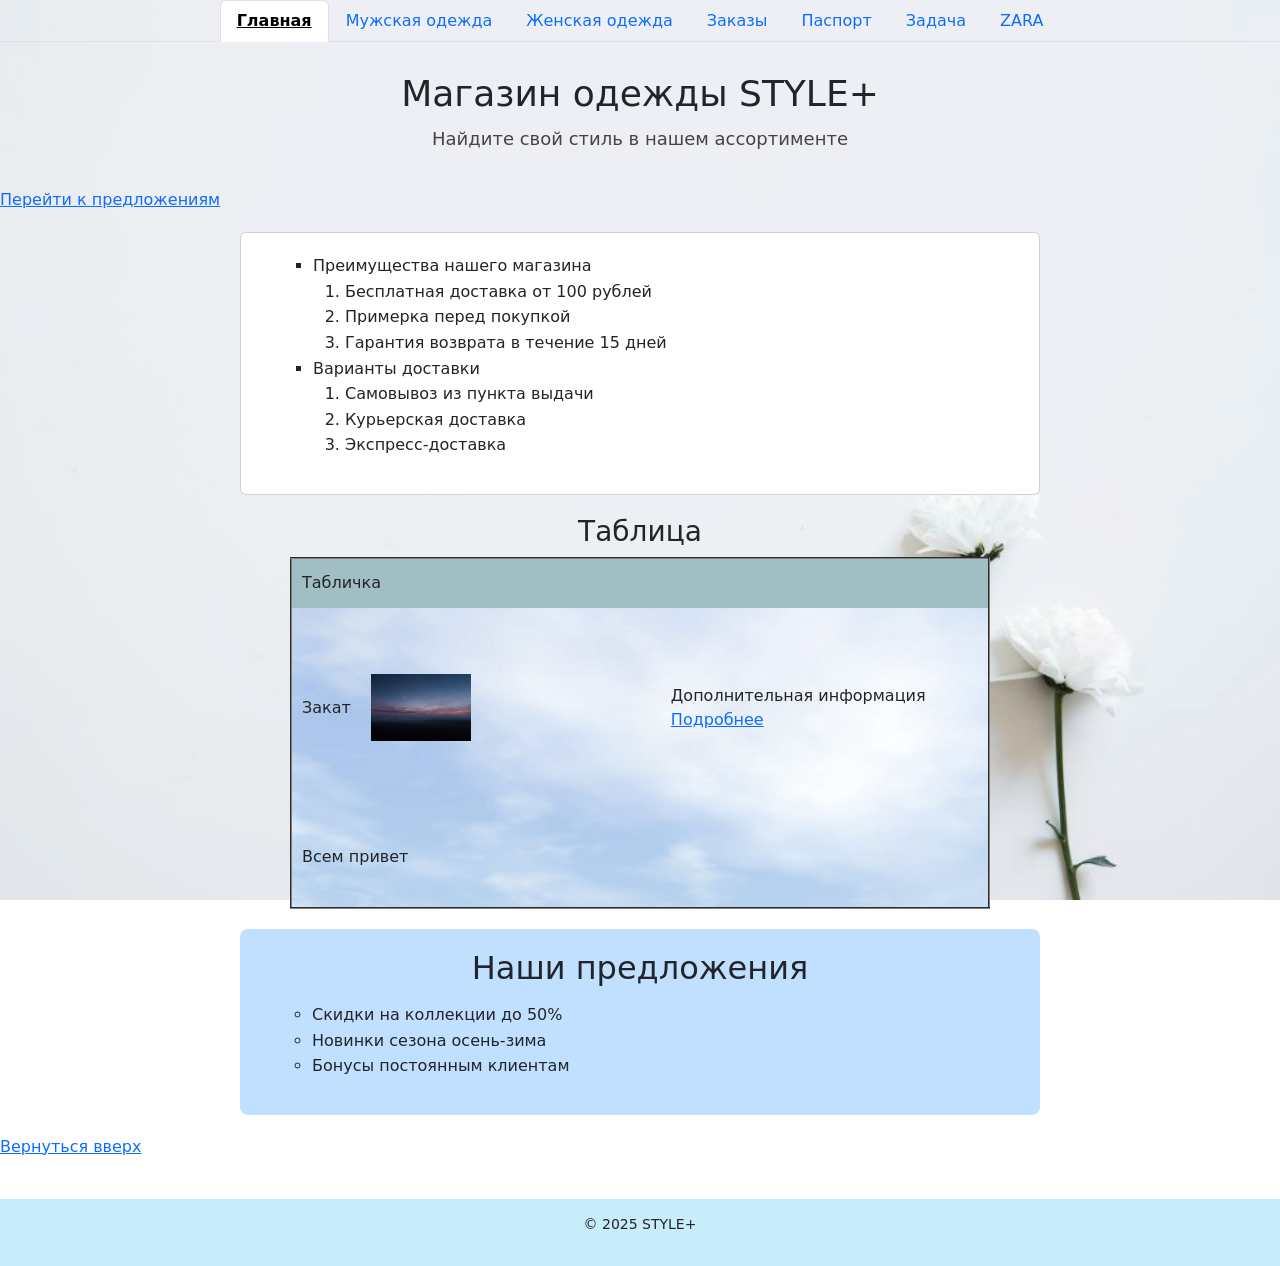
==== prj1/index.html @ 77cf4c8a "Add files via upload" ====
<!DOCTYPE html>
<html lang="ru">
<head>
    <meta charset="UTF-8">
    <title>STYLE+ — Главная</title>
    <link rel="stylesheet" href="1.css">
</head>
<body>

<link href="https://cdn.jsdelivr.net/npm/bootstrap@5.0.2/dist/css/bootstrap.min.css" rel="stylesheet" integrity="sha384-EVSTQN3/azprG1Anm3QDgpJLIm9Nao0Yz1ztcQTwFspd3yD65VohhpuuCOmLASjC" crossorigin="anonymous">
<script src="https://cdn.jsdelivr.net/npm/bootstrap@5.0.2/dist/js/bootstrap.bundle.min.js" integrity="sha384-MrcW6ZMFYlzcLA8Nl+NtUVF0sA7MsXsP1UyJoMp4YLEuNSfAP+JcXn/tWtIaxVXM" crossorigin="anonymous"></script>



<ul class="nav nav-tabs justify-content-center">
    <li class="nav-item">
        <a class="nav-link active" aria-current="page" href="index.html">Главная</a>
    </li>
    <li class="nav-item">
        <a class="nav-link" href="men.html">Мужская одежда</a>
    </li>
    <li class="nav-item">
        <a class="nav-link" href="women.html">Женская одежда</a>
    </li>
    <li class="nav-item">
        <a class="nav-link " href="contact.html">Заказы</a>
    </li>
    <li class="nav-item">
        <a class="nav-link " href="passport.html">Паспорт</a>
    </li>
    <li class="nav-item">
        <a class="nav-link " href="zadacha.html">Задача</a>
    </li>
    <li class="nav-item">
        <a class="nav-link " href="https://www.zara.com" target="_blank">ZARA</a>
    </li>
</ul>

<header>
    <h1>Магазин одежды STYLE+</h1>
    <p>Найдите свой стиль в нашем ассортименте</p>
</header>


<p><a href="#offers">Перейти к предложениям</a></p>
<!--Картинки с готовыми образами-->

<section id="section2" class="card">
    <ul>
    <li>Преимущества нашего магазина
        <ol>
            <li>Бесплатная доставка от 100 рублей</li>
            <li>Примерка перед покупкой</li>
            <li>Гарантия возврата в течение 15 дней</li>
        </ol>
    </li>
    <li>Варианты доставки
        <ol>
            <li>Самовывоз из пункта выдачи</li>
            <li>Курьерская доставка</li>
            <li>Экспресс-доставка</li>
        </ol>
    </li>
    </ul>
</section>


<h3 class = "page-frame" align = "center">Таблица</h3>

<table align = "center" cellspacing="0" cellpadding="10" border ="2"  width="700px" background = "img/sky.png">
    <tbody>
    <tr>
        <td colspan="3" bgcolor="#A0BEC4" height="50px">Табличка</td>
    </tr>
    <tr>
        <td height="200px">
            Закат
        </td>

        <td  width="300px" >
            <a href = "img/zakat.jpg" target = "_blank">
                <img src="img/zakat.jpg" width="100" > </a>
        </td>

        <td>
            Дополнительная информация
            <a href="https://example.com/" target="_blank">Подробнее</a>
        </td>
    </tr>
    <tr>
        <td colspan="3"  height="100px">
            Всем привет
        </td>
    </tr>
</table>

<!--<p>Пример миниатюры с увеличением:</p>-->
<!--<table border="1" background="images/background.jpg">-->
<!--    <tr>-->
<!--        <td>-->
<!--            <a href="images/large1.jpg" target="_blank">-->
<!--                <img src="images/preview1.jpg" width="100" alt="Туфли">-->
<!--            </a>-->
<!--        </td>-->
<!--        <td>Женские туфли на каблуке</td>-->
<!--        <td><a href="https://example.com/item" target="_blank">Подробнее</a></td>-->
<!--    </tr>-->
<!--</table>-->

    <section id="offers">
        <h2>Наши предложения</h2>
        <ul>
            <li>Скидки на коллекции до 50%</li>
            <li>Новинки сезона осень-зима</li>
            <li>Бонусы постоянным клиентам</li>
        </ul>
    </section>

<p id="top"><a href="#">Вернуться вверх</a></p>
</main>

<footer>
    <p>&copy; 2025 STYLE+</p>
</footer>

</body>
</html>
---- prj1/1.css ----
body {
    margin: 0;
    font-family: Arial, sans-serif;
    background: url("img/photo_2025-09-30_17-19-53.jpg") no-repeat center center fixed;
    background-size: cover;
    color: #222;
}


header {
    display: flex;
    flex-direction: column;
    align-items: center;
    margin-top: 30px;
    margin-bottom: 20px;
    text-align: center;
}

header h1 {
    font-size: 36px;
    margin-bottom: 10px;
}

header p {
    font-size: 18px;
    color: #444;
}


.nav-link {
    font-size: 18px;
    color: #000;
}

.nav-link.active {
    font-weight: bold;
    text-decoration: underline;
}


section {
    background-color: #c1e0ff;
    margin: 20px auto;
    padding: 20px;
    max-width: 800px;
    border-radius: 8px;
}

section h2 {
    text-align: center;
    margin-bottom: 15px;
}


section ul {
    list-style-type: square;
    font-size: 16px;
    line-height: 1.6;
    margin-left: 20px;
}

section#offers ul {
    list-style-type: circle;
    font-size: 16px;
    line-height: 1.6;
    margin-left: 20px;
}

.top {
    float: left;
    margin-top: 20px

}
footer {
    background-color: rgba(195, 234, 251, 0.89);
    text-align: center;
    padding: 15px;
    margin-top: 40px;
    font-size: 14px;
}







/*body {*/
/*    font-family: Arial, sans-serif;*/
/*    background-color: #fbbaf8;*/
/*    margin: 0;*/
/*    padding: 0;*/
/*}*/

/*header {*/
/*    background-color: #9e68f8;*/
/*    color: white;*/
/*    padding: 20px;*/
/*    text-align: center;*/
/*}*/

/*.li {*/
/*    margin: 0 30px;*/
/*}*/


/*                               !*для этого нужно прописать блоки с товарами*!*/
/*!*.product-block {*!*/
/*!*    display: inline-block;*!*/
/*!*    width: 300px;*!*/
/*!*    margin: 20px;*!*/
/*!*    text-align: center;*!*/
/*!*    background-color: #f1f1f1;*!*/
/*!*    padding: 20px;*!*/
/*!*    border-radius: 5px;*!*/
/*!*    box-shadow: 0 2px 5px rgba(0, 0, 0, 0.1);*!*/
/*!*}*!*/

/*!*.product-block img {*!*/
/*!*    width: 200px;*!*/
/*!*    height: 200px;*!*/
/*!*    align-items: center;*!*/
/*!*    object-fit: cover;*!*/
/*!*    border-radius: 5px;*!*/
/*!*}*!*/

/*!*.product-block h3 {*!*/
/*!*    margin-top: 10px;*!*/
/*!*    font-size: 18px;*!*/
/*!*}*!*/

/*!*.product-block p {*!*/
/*!*    margin-top: 5px;*!*/
/*!*    font-size: 16px;*!*/
/*!*}*!*/

/*main p {*/
/*    font-size: 16px;*/
/*}*/

/*                            !*Прописать кнопку перейти к верху сайта*!*/

/*.main {*/
/*    text-align: center;*/
/*}*/
/*.image {*/
/*    display: inline-block;*/
/*    margin-top: 100px;*/
/*    margin: 10px;*/
/*    width: 200px;*/
/*    height: 200px;*/
/*}*/
/*.caption {*/
/*    display: block;*/
/*    font-size: 14px;*/
/*    color: #666;*/
/*}*/
/*footer {*/
/*    background-color: #e3c8ff;*/
/*    text-align: center;*/
/*    padding: 10px;*/
/*}*/
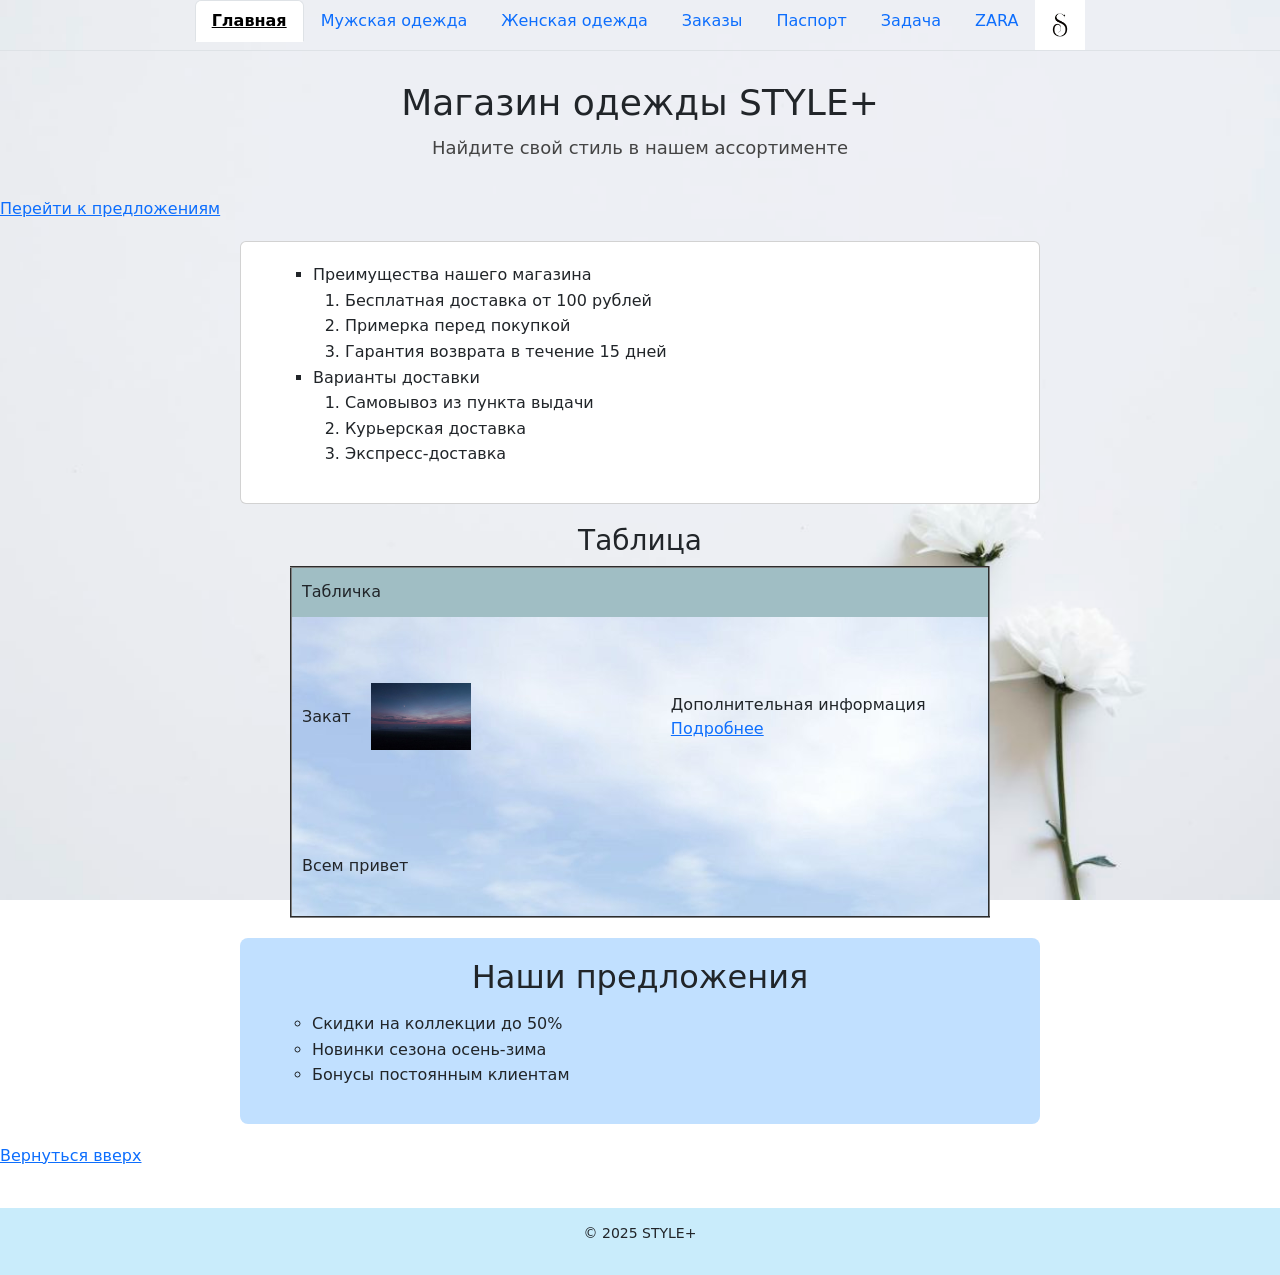
==== commit 597544b8: "Update index.html" ====
--- a/prj1/index.html
+++ b/prj1/index.html
@@ -34,6 +34,8 @@
     <li class="nav-item">
         <a class="nav-link " href="https://www.zara.com" target="_blank">ZARA</a>
     </li>
+    <a href = "img/logo.jpg" target = "_self">
+    <img src="img/logo.jpg" width="50" > </a>
 </ul>
 
 <header>
@@ -127,3 +129,4 @@
 </html>
 
 
+
